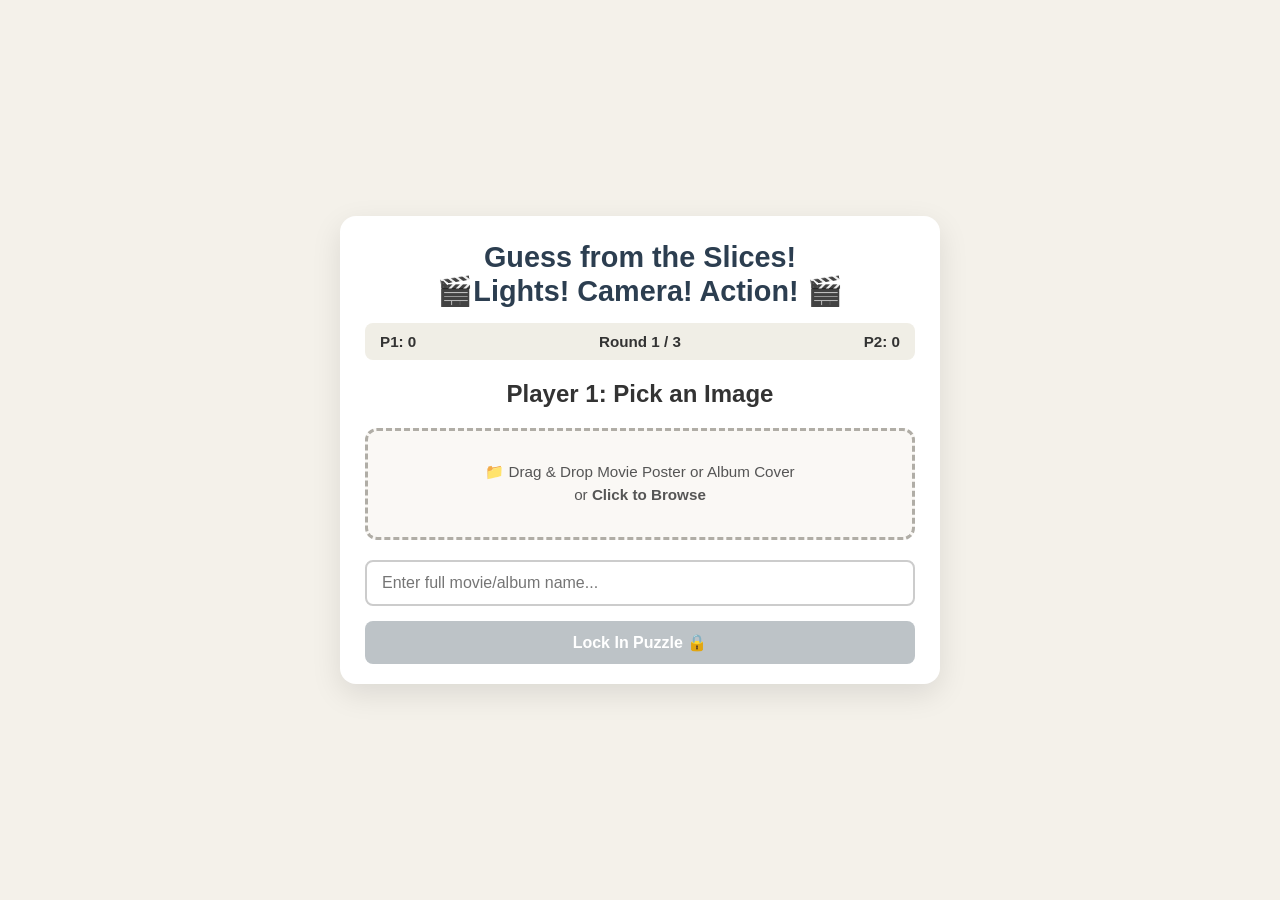
==== index.html @ 943eac4e "Add files via upload" ====
<!DOCTYPE html>
<html lang="en">
<head>
  <meta charset="UTF-8">
  <title>Guess from the Slices!</title>
  <link rel="stylesheet" href="style.css">
</head>
<body>
  <div class="game-container">
    <header>
      <h1>Guess from the Slices!
      <br>🎬Lights! Camera! Action! 🎬
      </h1>

      <div id="scoreboard">
        <span>P1: <strong id="score-p1">0</strong></span>
        <span id="round-tracker">Round 1 / 3</span>
        <span>P2: <strong id="score-p2">0</strong></span>
      </div>
    </header>

    <!-- STEP 1: PLAYER CREATES PUZZLE -->
    <div id="screen-picker" class="screen active">
      <h2 id="picker-turn-label">Player 1: Pick an Image</h2>
      <div class="drop-zone" id="drop-zone">
        <p>📁 Drag & Drop Movie Poster or Album Cover<br>or <strong>Click to Browse</strong></p>
        <input type="file" id="image-input" accept="image/*" hidden>
      </div>
      <input type="text" id="answer-input" placeholder="Enter full movie/album name..." />
      <button id="btn-submit-puzzle" disabled>Lock In Puzzle 🔒</button>
    </div>

<!-- STEP 2: PLAYER GUESSES -->
<div id="screen-guess" class="screen">
  <h2 id="guesser-turn-label">Player 2: Guess the Title!</h2>
  
  <!-- 4 Fragments Grid rendered dynamically here -->
  <div id="fragment-board" class="fragment-board"></div>

  <div class="guess-controls">
    <input type="text" id="guess-input" placeholder="What movie or album is this?" />
    <button id="btn-submit-guess">Submit Guess</button>
    <p id="attempts-left">Attempts left: <strong>3</strong></p>
  </div>
</div>

    <!-- STEP 3: ROUND RESULT REVEAL -->
    <div id="screen-result" class="screen">
      <h2 id="result-status">Correct! 🎉</h2>
      <div class="reveal-container">
        <img id="revealed-image" src="" alt="Revealed Cover" />
        <p id="revealed-title"></p>
      </div>
      <button id="btn-next-round">Next Round ➔</button>
    </div>
  </div>

  <canvas id="offscreen-canvas" style="display: none;"></canvas>
  <script src="game.js"></script>
</body>
</html>
---- style.css ----
/* ==========================================
   RESPONSIVE GAME STYLING (STYLE.CSS)
   ================================---------- */

:root {
  --bg-color: #f4f1ea;
  --card-bg: #ffffff;
  --primary: #2c3e50;
  --accent: #e67e22;
}

* {
  box-sizing: border-box; /* Ensures padding doesn't push elements out of bounds */
}

body {
  margin: 0;
  font-family: 'Segoe UI', Tahoma, Geneva, Verdana, sans-serif;
  background-color: var(--bg-color);
  color: #333;
  display: flex;
  justify-content: center;
  align-items: center;
  min-height: 100vh;
  padding: 15px; /* Prevents container from touching screen edges on mobile */
}

.game-container {
  background: var(--card-bg);
  width: 100%;
  max-width: 600px; /* Scales down automatically on mobile, caps at 600px on desktop */
  padding: 20px 25px;
  border-radius: 16px;
  box-shadow: 0 10px 30px rgba(0,0,0,0.1);
  text-align: center;
}

/* Header & Scoreboard */
header h1 {
  font-size: 1.8rem;
  margin-top: 5px;
  margin-bottom: 15px;
  color: var(--primary);
}

#scoreboard {
  display: flex;
  justify-content: space-between;
  background: #f0eee6;
  padding: 10px 15px;
  border-radius: 8px;
  margin-bottom: 20px;
  font-size: 0.95rem;
  font-weight: bold;
}

/* Screen States */
.screen { display: none; }
.screen.active { display: block; }

/* Drop Zone */
.drop-zone {
  border: 3px dashed #b0ada6;
  border-radius: 12px;
  padding: 30px 20px;
  cursor: pointer;
  margin-bottom: 20px;
  background: #faf8f5;
  transition: background 0.2s, border-color 0.2s;
}

.drop-zone:hover { 
  background: #f3efe6; 
  border-color: var(--accent);
}

.drop-zone p {
  margin: 0;
  font-size: 0.95rem;
  line-height: 1.5;
  color: #555;
}

/* Inputs & Buttons */
input[type="text"] {
  width: 100%;
  padding: 12px 15px;
  font-size: 1rem;
  border: 2px solid #ccc;
  border-radius: 8px;
  margin-bottom: 15px;
  outline: none;
  transition: border-color 0.2s;
}

input[type="text"]:focus {
  border-color: var(--primary);
}

button {
  width: 100%;
  padding: 12px;
  font-size: 1rem;
  font-weight: bold;
  background-color: var(--primary);
  color: white;
  border: none;
  border-radius: 8px;
  cursor: pointer;
  transition: background 0.2s, transform 0.1s;
}

button:hover:not(:disabled) {
  background-color: #34495e;
}

button:active:not(:disabled) {
  transform: scale(0.98);
}

button:disabled {
  background-color: #bdc3c7;
  cursor: not-allowed;
}

/* ==========================================
   RESPONSIVE 2X2 FRAGMENT GRID
   ================================---------- */

.fragment-board {
  display: grid;
  /* Uses flexible sizing: tiles shrink gracefully on mobile screens */
  grid-template-columns: repeat(2, minmax(110px, 140px));
  grid-template-rows: repeat(2, minmax(110px, 140px));
  gap: 12px;
  justify-content: center;
  padding: 15px 0;
}

.fragment-tile {
  width: 100%;
  aspect-ratio: 1 / 1; /* Keeps tiles perfectly square automatically */
  border-radius: 8px;
  background-size: 200% 200%; /* Scales background crop relative to tile size */
  background-position: center;
  box-shadow: 0 4px 10px rgba(0,0,0,0.15);
  border: 3px solid #fff;
}

/* Reveal Screen */
.reveal-container img {
  width: 100%;
  max-width: 220px;
  height: auto;
  border-radius: 8px;
  box-shadow: 0 5px 15px rgba(0,0,0,0.2);
  margin-bottom: 10px;
}

#revealed-title {
  font-weight: bold;
  font-size: 1.1rem;
  color: var(--primary);
  margin-bottom: 20px;
}

#result-status {
  font-size: 1.1rem;
  margin-bottom: 15px;
}
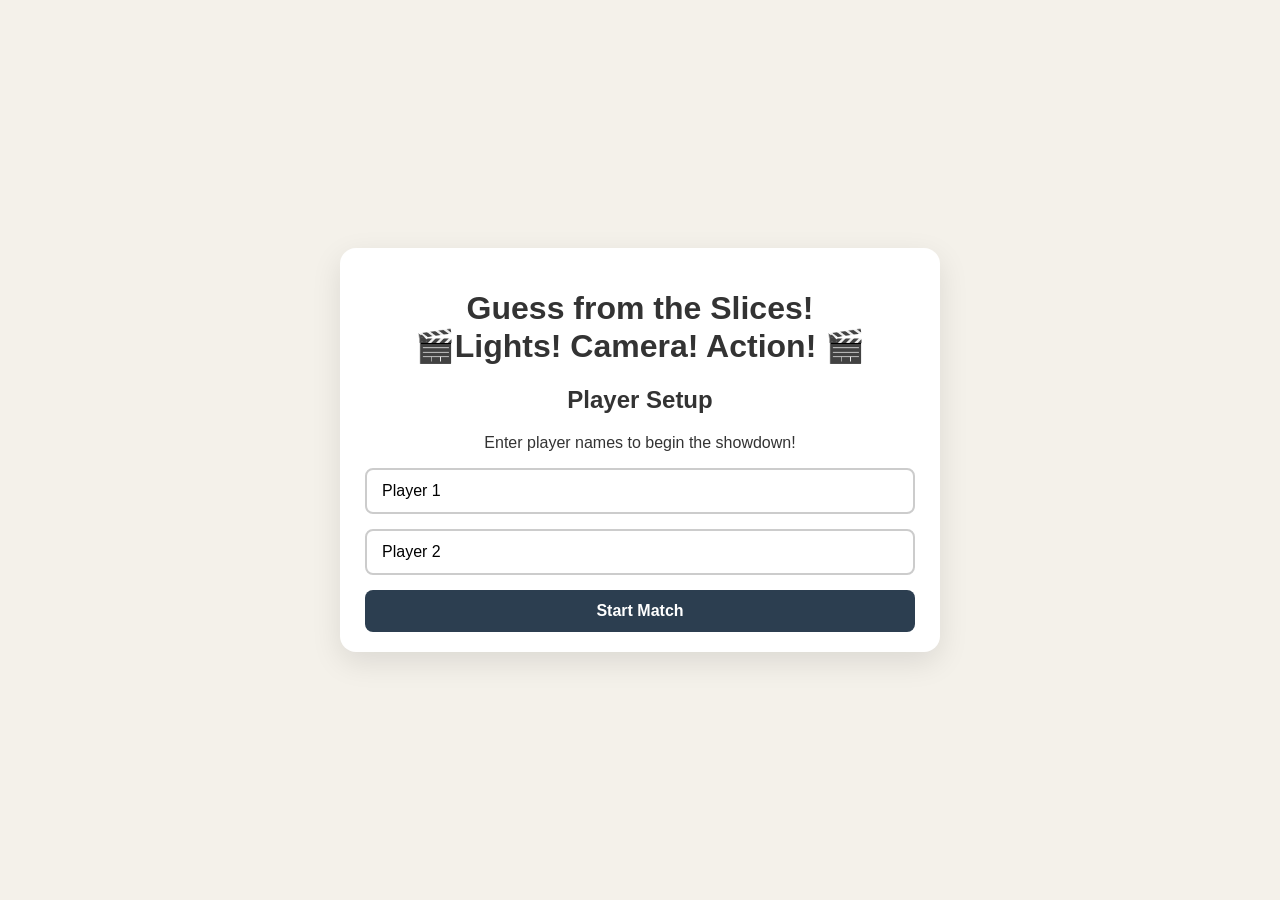
==== commit d69092e4: "Added confetti, match win condition, player name input etc." ====
--- a/index.html
+++ b/index.html
@@ -2,60 +2,71 @@
 <html lang="en">
 <head>
   <meta charset="UTF-8">
+  <meta name="viewport" content="width=device-width, initial-scale=1.0">
   <title>Guess from the Slices!</title>
+  <!-- Confetti Library CDN -->
+  <script src="https://cdn.jsdelivr.net/npm/canvas-confetti@1.6.0/dist/canvas-confetti.browser.min.js"></script>
   <link rel="stylesheet" href="style.css">
 </head>
 <body>
-  <div class="game-container">
-    <header>
-      <h1>Guess from the Slices!
-      <br>🎬Lights! Camera! Action! 🎬
-      </h1>
-
-      <div id="scoreboard">
-        <span>P1: <strong id="score-p1">0</strong></span>
-        <span id="round-tracker">Round 1 / 3</span>
-        <span>P2: <strong id="score-p2">0</strong></span>
-      </div>
+  <!-- Rest of your body code remains unchanged -->
+   <div class="game-container">
+    <h1>Guess from the Slices!
+    <br>🎬Lights! Camera! Action! 🎬
+    </h1>
+    <div id="scoreboard" style="display: none;">
+   <!-- Scoreboard populated dynamically -->
+    </div>
     </header>
 
-    <!-- STEP 1: PLAYER CREATES PUZZLE -->
-    <div id="screen-picker" class="screen active">
-      <h2 id="picker-turn-label">Player 1: Pick an Image</h2>
-      <div class="drop-zone" id="drop-zone">
-        <p>📁 Drag & Drop Movie Poster or Album Cover<br>or <strong>Click to Browse</strong></p>
-        <input type="file" id="image-input" accept="image/*" hidden>
-      </div>
-      <input type="text" id="answer-input" placeholder="Enter full movie/album name..." />
-      <button id="btn-submit-puzzle" disabled>Lock In Puzzle 🔒</button>
+    <!-- SETUP SCREEN -->
+    <div id="setup-screen" class="screen active">
+      <h2>Player Setup</h2>
+      <p>Enter player names to begin the showdown!</p>
+      <input type="text" id="p1-name-input" placeholder="Player 1 Name" value="Player 1">
+      <input type="text" id="p2-name-input" placeholder="Player 2 Name" value="Player 2">
+      <button id="btn-start-match">Start Match</button>
     </div>
 
-<!-- STEP 2: PLAYER GUESSES -->
-<div id="screen-guess" class="screen">
-  <h2 id="guesser-turn-label">Player 2: Guess the Title!</h2>
-  
-  <!-- 4 Fragments Grid rendered dynamically here -->
-  <div id="fragment-board" class="fragment-board"></div>
+    <!-- UPLOAD SCREEN -->
+    <div id="upload-screen" class="screen">
+      <h3 id="turn-indicator-upload">Player 1: Set the Puzzle</h3>
+      <div id="drop-zone" class="drop-zone" tabindex="0">
+        <p>📁 Drag & Drop an Image here<br>OR<br>📋 Click here and press <strong>Ctrl+V</strong> to Paste from Google!</p>
+        <input type="file" id="file-input" accept="image/*" style="display: none;">
+      </div>
+      <input type="text" id="secret-title-input" placeholder="Enter Movie / Album Title...">
+      <button id="btn-lock-puzzle" disabled>Lock In Puzzle</button>
+    </div>
 
-  <div class="guess-controls">
-    <input type="text" id="guess-input" placeholder="What movie or album is this?" />
-    <button id="btn-submit-guess">Submit Guess</button>
-    <p id="attempts-left">Attempts left: <strong>3</strong></p>
-  </div>
-</div>
+    <!-- GUESSING SCREEN -->
+    <div id="guess-screen" class="screen">
+      <h3 id="turn-indicator-guess">Player 2's Turn to Guess!</h3>
+      <p>Attempts left: <span id="attempts-left">3</span></p>
+      
+      <div class="fragment-board">
+        <div class="fragment-tile" id="tile-0"></div>
+        <div class="fragment-tile" id="tile-1"></div>
+        <div class="fragment-tile" id="tile-2"></div>
+        <div class="fragment-tile" id="tile-3"></div>
+      </div>
 
-    <!-- STEP 3: ROUND RESULT REVEAL -->
-    <div id="screen-result" class="screen">
-      <h2 id="result-status">Correct! 🎉</h2>
+      <input type="text" id="guess-input" placeholder="Type your guess...">
+      <button id="btn-submit-guess">Submit Guess</button>
+    </div>
+
+    <!-- REVEAL SCREEN -->
+    <div id="reveal-screen" class="screen">
+      <h2 id="result-status">Round Over!</h2>
       <div class="reveal-container">
-        <img id="revealed-image" src="" alt="Revealed Cover" />
-        <p id="revealed-title"></p>
+        <img id="reveal-img" src="" alt="Full Image">
+        <p>The Answer Was:</p>
+        <div id="revealed-title">Movie Title</div>
       </div>
-      <button id="btn-next-round">Next Round ➔</button>
+      <button id="btn-next-round">Next Round</button>
     </div>
   </div>
 
-  <canvas id="offscreen-canvas" style="display: none;"></canvas>
   <script src="game.js"></script>
 </body>
 </html>
--- a/style.css
+++ b/style.css
@@ -1,7 +1,3 @@
-/* ==========================================
-   RESPONSIVE GAME STYLING (STYLE.CSS)
-   ================================---------- */
-
 :root {
   --bg-color: #f4f1ea;
   --card-bg: #ffffff;
@@ -10,7 +6,7 @@
 }
 
 * {
-  box-sizing: border-box; /* Ensures padding doesn't push elements out of bounds */
+  box-sizing: border-box;
 }
 
 body {
@@ -22,20 +18,19 @@
   justify-content: center;
   align-items: center;
   min-height: 100vh;
-  padding: 15px; /* Prevents container from touching screen edges on mobile */
+  padding: 15px;
 }
 
 .game-container {
   background: var(--card-bg);
   width: 100%;
-  max-width: 600px; /* Scales down automatically on mobile, caps at 600px on desktop */
+  max-width: 600px;
   padding: 20px 25px;
   border-radius: 16px;
   box-shadow: 0 10px 30px rgba(0,0,0,0.1);
   text-align: center;
 }
 
-/* Header & Scoreboard */
 header h1 {
   font-size: 1.8rem;
   margin-top: 5px;
@@ -54,11 +49,9 @@
   font-weight: bold;
 }
 
-/* Screen States */
 .screen { display: none; }
 .screen.active { display: block; }
 
-/* Drop Zone */
 .drop-zone {
   border: 3px dashed #b0ada6;
   border-radius: 12px;
@@ -69,9 +62,10 @@
   transition: background 0.2s, border-color 0.2s;
 }
 
-.drop-zone:hover { 
+.drop-zone:hover, .drop-zone:focus { 
   background: #f3efe6; 
   border-color: var(--accent);
+  outline: none;
 }
 
 .drop-zone p {
@@ -81,7 +75,6 @@
   color: #555;
 }
 
-/* Inputs & Buttons */
 input[type="text"] {
   width: 100%;
   padding: 12px 15px;
@@ -123,13 +116,8 @@
   cursor: not-allowed;
 }
 
-/* ==========================================
-   RESPONSIVE 2X2 FRAGMENT GRID
-   ================================---------- */
-
 .fragment-board {
   display: grid;
-  /* Uses flexible sizing: tiles shrink gracefully on mobile screens */
   grid-template-columns: repeat(2, minmax(110px, 140px));
   grid-template-rows: repeat(2, minmax(110px, 140px));
   gap: 12px;
@@ -139,15 +127,14 @@
 
 .fragment-tile {
   width: 100%;
-  aspect-ratio: 1 / 1; /* Keeps tiles perfectly square automatically */
+  aspect-ratio: 1 / 1;
   border-radius: 8px;
-  background-size: 200% 200%; /* Scales background crop relative to tile size */
+  background-size: 350% 350%;
   background-position: center;
   box-shadow: 0 4px 10px rgba(0,0,0,0.15);
   border: 3px solid #fff;
 }
 
-/* Reveal Screen */
 .reveal-container img {
   width: 100%;
   max-width: 220px;
@@ -165,6 +152,7 @@
 }
 
 #result-status {
-  font-size: 1.1rem;
+  font-size: 1.2rem;
   margin-bottom: 15px;
+  color: var(--primary);
 }
